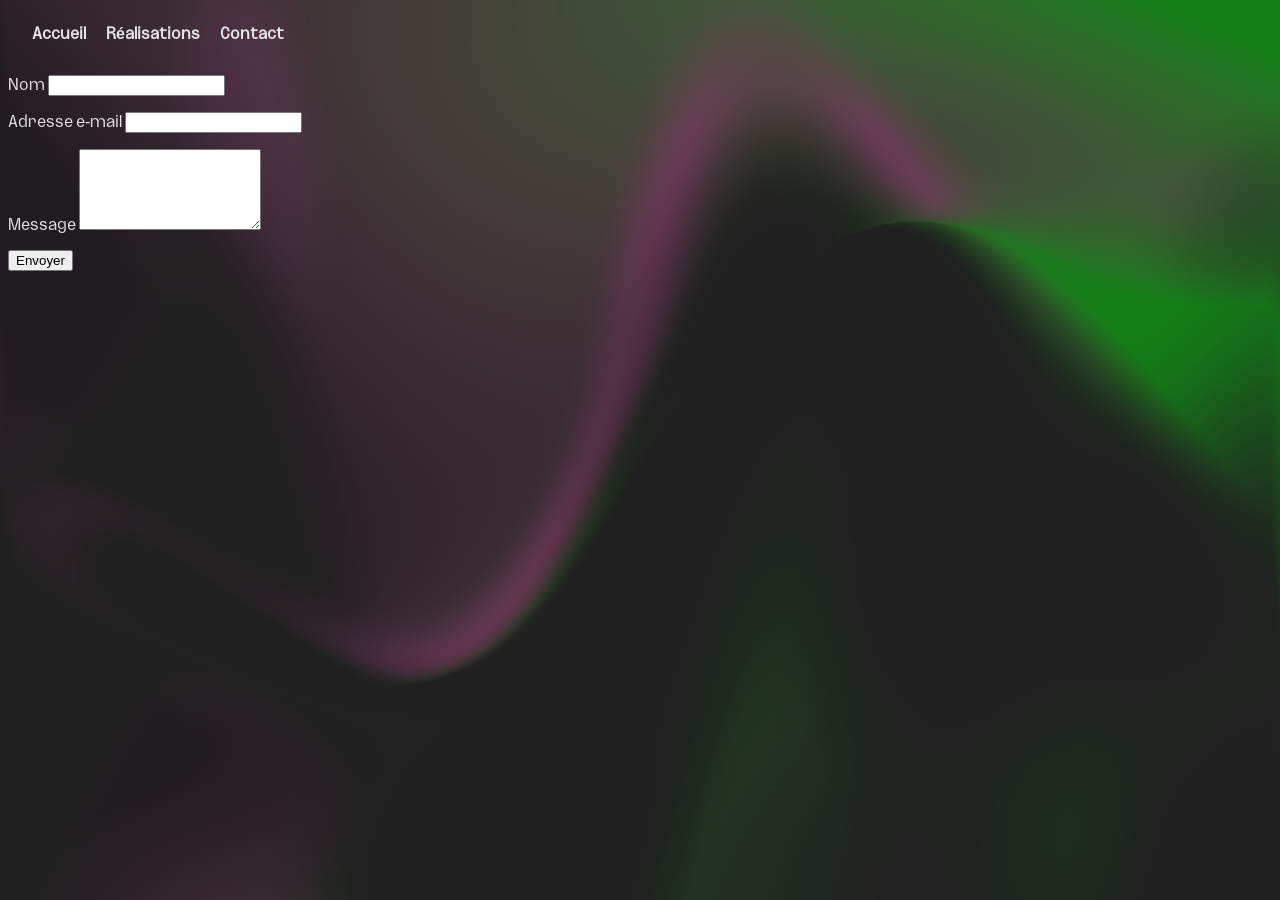
==== contact.html @ 3d208720 "font, contact et realisations" ====
<!DOCTYPE html>
<html lang="fr">

    <head>
        <meta charset="utf-8">
        <meta name="viewport" content="width=device-width, initial-scale=1">
        <title>Contact - Cyberfolio</title>
        <link rel="stylesheet" href="css/style.css">
        <script src="js/AestheticFluidBg.min.js" defer></script>
        <script src="js/main.js" defer></script>
    </head>

    <body>
        <header>
            <button id="bouton-menu" type="button" aria-controls="menu-principal" aria-expended="false">Menu</button>

            <nav id="menu-principal">
                <a href="index.html">Accueil</a>
                <a href="realisations.html">Réalisations</a>
                <a href="contact.html">Contact</a>
             </nav>
        </header>

        <main class="contenu-animé">
            <div class="introduction-fond" aria-hidden="true">
                    <div id="fond-introduction"></div>
            </div>

            <form id="formulaire-contact">
                <p>
                    <label for="nom">Nom</label>
                    <input id="nom" type="text" required>
                </p>

                <p>
                    <label for="email">Adresse e-mail</label>
                    <input id="email" type="email" required>
                </p>

                <p>
                    <label for="message">Message</label>
                    <textarea id="message" rows="5" maxlength="500" required></textarea>
                </p>

                <button type="submit">Envoyer</button>
                <p id="retour-contact" role="status"></p>
            </form>
        </main>
    </body>
</html>
---- css/style.css ----
@font-face {
    font-family: "DxBrutalist-ExtraBold";
    src: url("../fonts/DxBrutalist-ExtraBold.otf") format("opentype");
    font-weight: 400;
    font-display: swap;
}

@font-face {
    font-family: "Hermaiona";
    src: url("../fonts/Hermaiona.otf") format("opentype");
    font-weight: 400;
    font-display: swap;
}

@font-face {
    font-family: "Blubird";
    src: url('../fonts/Blubird.otf') format("opentype");
    font-weight: 400;
    font-display: swap;
}

body {
    background-color: #1c1c1c;
    color: #e4e4e4;
    font-family: "Blubird", sans-serif;
}

.lien-projets{
    display: inline-block;
    background-color: #ff5fc2;
    color:#1c1c1c;
    padding: 12px 20px;
    border-radius: 999px;
    text-decoration: none;
}

nav {
    display: flex;
    flex-wrap: wrap;
    gap: 20px;
    padding: 16px 24px;
}

nav a {
    color: #e4e4e4;
    text-decoration: none;
    font-weight: bold;
}

nav a:hover,
nav a:focus-visible {
    color: #ff5fc2;
}

.introduction {
    margin: 16px;
    padding: 64px 24px;
    border: 1px solid rgba(255, 255, 255, 0.22);
    border-radius: 28px;
    background: linear-gradient(
        145deg,
        rgba(0, 255, 0, 0.12),
        rgba(28,28,28, 0.48) 60%
    );
    backdrop-filter: blur(16px) saturate(1.35);
    box-shadow:
    inset 0 1px 0 rgba(255,255,255, 0.24),
    0 12px 32px rgba(0,0,0,0.25);
}

.introduction-fond {
    position: absolute;
    inset: 0;
    z-index: -1;
    opacity: 0.45;
    pointer-events: none;
}

#fond-introduction {
    width: 100%;
    height: 100%;
}

.introduction-contenu {
    position: relative;
    z-index: 1;
}

.introduction h1 {
    margin: 0;
    color: #ff5fc2;
    font-size: clamp(48px, 10vw, 112px);
    font-family: "Blubird", Arial, sans-serif;
    font-weight: 400;
    line-height: 1;
}

.competences {
    padding: 32px 24px;
}

.competences ul {
    display: flex;
    flex-wrap: wrap balance;
    gap: 16px;
    list-style: none;
    margin: 0;
    padding: 0;
}

.competences li {
    margin: 1px;
    padding: 18px 24px;
    border: 1px solid rgba(255, 255, 255, 0.22);
    border-radius: 28px;
    background: linear-gradient(
        145deg,
        rgba(255, 255, 255, 0.12),
        rgba(28,28,28, 0.48) 60%
    );
    backdrop-filter: blur(16px) saturate(1.35);
    box-shadow:
    inset 0 1px 0 rgba(255,255,255, 0.24),
    0 12px 32px rgba(0,0,0,0.25);
}

.demarche-securite {
    margin: 16px;
    padding: 18px 24px;
    border: 1px solid rgba(255, 255, 255, 0.22);
    border-radius: 28px;
    background: linear-gradient(
        145deg,
        rgba(255, 0, 255, 0.12),
        rgba(28,28,28, 0.48) 60%
    );
    backdrop-filter: blur(16px) saturate(1.35);
    box-shadow:
    inset 0 1px 0 rgba(255,255,255, 0.24),
    0 12px 32px rgba(0,0,0,0.25)
}

.demarche-securite h2 {
    margin-top: 0;
}

footer{
    padding: 16px 24px;
    border-top: 1px solid #444;
}

#bouton-menu {
    display: none;
}

@media (max-width: 600px) {
    nav {
        gap: 12px;
        padding: 12px 16px;
    }

    .introduction {
        padding: 48px 16px;
    }

    .competences,
    footer {
        padding: 24px 16px;
    }

    .competences ul {
        display: grid;
        grid-template-columns: repeat(auto-fit, minmax(mix(100%, 200px), 1fr));
        grid-auto-rows: 1fr;
        grid-template-columns: 1fr;
    }

    .demarche-securite {
        margin: 24px 16px;
        padding: 16px;
    }

    #bouton-menu.pret {
        display: inline-block;
        margin: 12px 16px;
        padding: 10px 16px;
        border: 0;
        border-radius: 999px;
        background-color: #ff5fc2;
        color: #1c1c1c;
    }

    #bouton-menu.pret + #menu-principal:not(.ouvert) {
        display: none;
    }
}
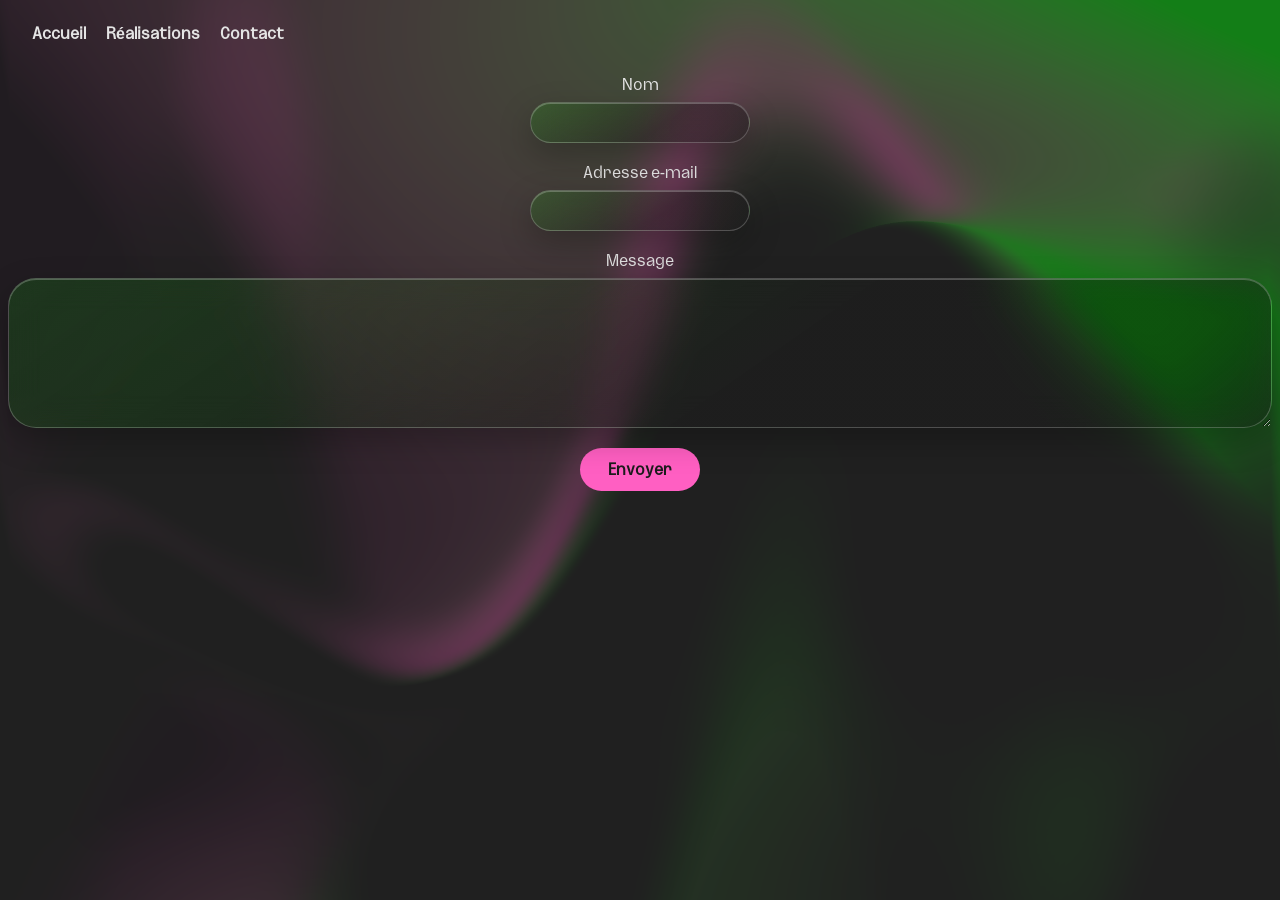
==== commit 2a3bc1a9: "style fini" ====
--- a/contact.html
+++ b/contact.html
@@ -26,23 +26,25 @@
                     <div id="fond-introduction"></div>
             </div>
 
-            <form id="formulaire-contact">
+            <form id="contact-form" class="contact-form">
                 <p>
-                    <label for="nom">Nom</label>
-                    <input id="nom" type="text" required>
+                    <div class="champ-contact">
+                        <label for="nom">Nom</label>
+                        <input id="nom" type="text" required>
+                    </div>
+
+                    <div class="champ-contact">
+                        <label for="email">Adresse e-mail</label>
+                        <input id="email" type="email" required>
+                    </div>
+
+                    <div class="champ-contact">
+                        <label for="message">Message</label>
+                        <textarea id="message" name="message" rows="5" maxlength="500" required></textarea>
+                    </div>
+
+                    <button type="submit" class="bouton-envoyer">Envoyer</button>
                 </p>
-
-                <p>
-                    <label for="email">Adresse e-mail</label>
-                    <input id="email" type="email" required>
-                </p>
-
-                <p>
-                    <label for="message">Message</label>
-                    <textarea id="message" rows="5" maxlength="500" required></textarea>
-                </p>
-
-                <button type="submit">Envoyer</button>
                 <p id="retour-contact" role="status"></p>
             </form>
         </main>
--- a/css/style.css
+++ b/css/style.css
@@ -82,17 +82,48 @@
 }
 
 .introduction-contenu {
-    position: relative;
-    z-index: 1;
-}
-
-.introduction h1 {
+    display: grid;
+    grid-template-columns: minmax(0,320px) auto;
+    align-items: center;
+    justify-content: center;
+    gap: clamp(32px, 6vw, 80px)
+}
+
+.introduction-contenu > .logo-bird-gum {
+    display: block;
+    width: 100%;
+    height: auto;
+}
+
+.introduction-texte {
+    display: grid;
+    justify-items: start;
+}
+
+.logo-bird-gum {
+    display: block;
+    width: 325px;
+    max-width: 100%;
+    height: auto;
+}
+
+.logo-gum {
+    font-family: "DxBrutalist-ExtraBold";
+    font-size: 390px;
+    fill: #00ff0b
+}
+
+.logo-bird {
+    font-family: "Hermaiona";
+    font-size: 589px;
+    fill: #ff5fc2;
+}
+
+.introduction-texte h1 {
     margin: 0;
-    color: #ff5fc2;
-    font-size: clamp(48px, 10vw, 112px);
-    font-family: "Blubird", Arial, sans-serif;
-    font-weight: 400;
-    line-height: 1;
+    font-size: clamp(1.8rem, 3vw, 2.5rem);
+    line-height: 1.1;
+    color: #e4e4e4;
 }
 
 .competences {
@@ -151,6 +182,186 @@
 
 #bouton-menu {
     display: none;
+    cursor: pointer;
+}
+
+.grille-projets {
+    display: grid;
+    grid-template-columns: repeat(auto-fit, minmax(min(100%, 260px), 1fr));
+    gap: 16px;
+    padding: 24px;
+}
+
+.grille-projets article {
+    padding: 18px 24px;
+    border: 1px solid rgba(255, 255, 255, 0.22);
+    border-radius: 28px;
+    background: linear-gradient(
+        145deg,
+        rgba(0, 255, 0, 0.12),
+        rgba(28,28,28, 0.48) 60%
+    );
+    backdrop-filter: blur(16px) saturate(1.35);
+    box-shadow:
+    inset 0 1px 0 rgba(255,255,255, 0.24),
+    0 12px 32px rgba(0,0,0,0.25)
+}
+
+.grille-projets article h2 {
+    margin-top: 0;
+}
+
+#filtres-projets {
+    display: flex;
+    flex-wrap: wrap;
+    gap: 8px;
+    padding: 0 24px;
+}
+
+#filtres-projets button {
+    padding: 8px 16px;
+    border: 0px;
+    border-radius: 999px;
+    background-color: #282828;
+    color: #e4e4e4;
+    cursor: pointer;
+}
+
+#filtres-projets button[aria-pressed="true"] {
+    background-color: #ff5fc2;
+    color: #1c1c1c;
+}
+
+.contact-form input[type="text"],
+.contact-form input[type="email"]{
+    margin: 16px;
+    padding: 10px 24px;
+    border: 1px solid rgba(255, 255, 255, 0.22);
+    border-radius: 28px;
+    background: linear-gradient(
+        145deg,
+        rgba(0, 255, 0, 0.12),
+        rgba(28,28,28, 0.48) 60%
+    );
+    backdrop-filter: blur(16px) saturate(1.35);
+    box-shadow:
+    inset 0 1px 0 rgba(255,255,255, 0.24),
+    0 12px 32px rgba(0,0,0,0.25);
+}
+
+.contact-form textarea{
+    margin: 16px;
+    padding: 10px 240px;
+    border: 1px solid rgba(255, 255, 255, 0.22);
+    border-radius: 28px;
+    background: linear-gradient(
+        145deg,
+        rgba(0, 255, 0, 0.12),
+        rgba(28,28,28, 0.48) 60%
+    );
+    backdrop-filter: blur(16px) saturate(1.35);
+    box-shadow:
+    inset 0 1px 0 rgba(255,255,255, 0.24),
+    0 12px 32px rgba(0,0,0,0.25);
+}
+
+.contact-form .champ-contact > textarea {
+    display: block;
+    width: 100%;
+    max-width: 100%;
+    min-height: 150px;
+    padding: 14px 18px;
+    line-height: 1.5;
+    resize: vertical;
+}
+
+.contact-form .champ-contact > :is(input[type="text"], input[type="email"]) {
+    width: 220px;
+    max-width: 100%;
+    padding: 10px 16px;
+}
+
+.contact-form .champ-contact {
+    display: flex;
+    flex-direction: column;
+    align-items: center;
+    gap: 8px;
+    margin-bottom: 20px;
+    width: 100%;
+    min-width: 0;
+    box-sizing: border-box;
+}
+
+.contact-form .champ-contact > :is(input, textarea) {
+    box-sizing: border-box;
+    margin: 0;
+    color: #f5f5f5;
+    caret-color: #ff5fc2;
+    font: inherit;
+    text-align: left;
+}
+
+.contact-form .bouton-envoyer {
+    display: block;
+    justify-self: center;
+    width: fit-content;
+    margin: 8px auto 0;
+    padding: 12px 28px;
+    border: 0;
+    border-radius: 999px;
+    background: #ff5fc2;
+    color: #1c1c1c;
+    font: inherit;
+    font-weight: 700;
+    cursor: pointer;
+}
+
+.contact-form .bouton-envoyer:hover {
+    background: #ff89d1;
+}
+
+.contact-form .bouton-envoyer:focus-visible {
+    outline: 2px solid #fff;
+    outline-offset: 4px;
+}
+
+.contact-form :is(input, textarea):focus {
+    outline: none;
+    border-color: #ff5fc2;
+    box-shadow:
+        0 0 0 2px rgba(255, 95, 194, 0.22),
+        inset 0 1px 0 rgba(255, 255, 255, 0.24);
+}
+
+@media (min-width: 900px) {
+    .introduction {
+        box-sizing: border-box;
+        min-height: clamp(420px, 55vh, 620px);
+        display: grid;
+        align-items: center;
+    }
+
+    .introduction-contenu {
+        width: 100%;
+        grid-template-columns: minmax(0, 480px) auto;
+        gap: clamp(40px, 5vw, 80px);
+    }
+
+    .introduction-texte h1 {
+        font-size: clamp(2.75rem, 4vw, 4rem);
+    }
+
+    .introduction-texte p {
+        font-size: clamp(1.125rem, 1.6vw, 1.5rem);
+    }
+
+    .introduction-texte .lien-projets {
+        font-size: 1.125rem;
+        padding: 14px 26px;
+    }
+    .logo-bird-gum .logo-gum {
+        transform: translateY(-5px);
+    }
 }
 
 @media (max-width: 600px) {
@@ -161,6 +372,16 @@
 
     .introduction {
         padding: 48px 16px;
+    }
+
+    .introduction-contenu {
+        grid-template-columns: minmax(0, 320px);
+        gap: 24px;
+    }
+
+    .introduction-texte {
+        justify-items: center;
+        text-align: center;
     }
 
     .competences,
@@ -179,18 +400,18 @@
         margin: 24px 16px;
         padding: 16px;
     }
-
-    #bouton-menu.pret {
-        display: inline-block;
-        margin: 12px 16px;
-        padding: 10px 16px;
-        border: 0;
-        border-radius: 999px;
-        background-color: #ff5fc2;
-        color: #1c1c1c;
-    }
-
-    #bouton-menu.pret + #menu-principal:not(.ouvert) {
-        display: none;
+}
+
+@supports (field-sizing: content) {
+    .contact-form .champ-contact > :is(input[type="text"], input[type="email"]) {
+        field-sizing: content;
+        width: auto;
+        min-width: min(220px, 100%);
+    }
+
+    .contact-form textarea {
+        field-sizing: content;
+        height: auto;
+        min-height: 150px;
     }
 }
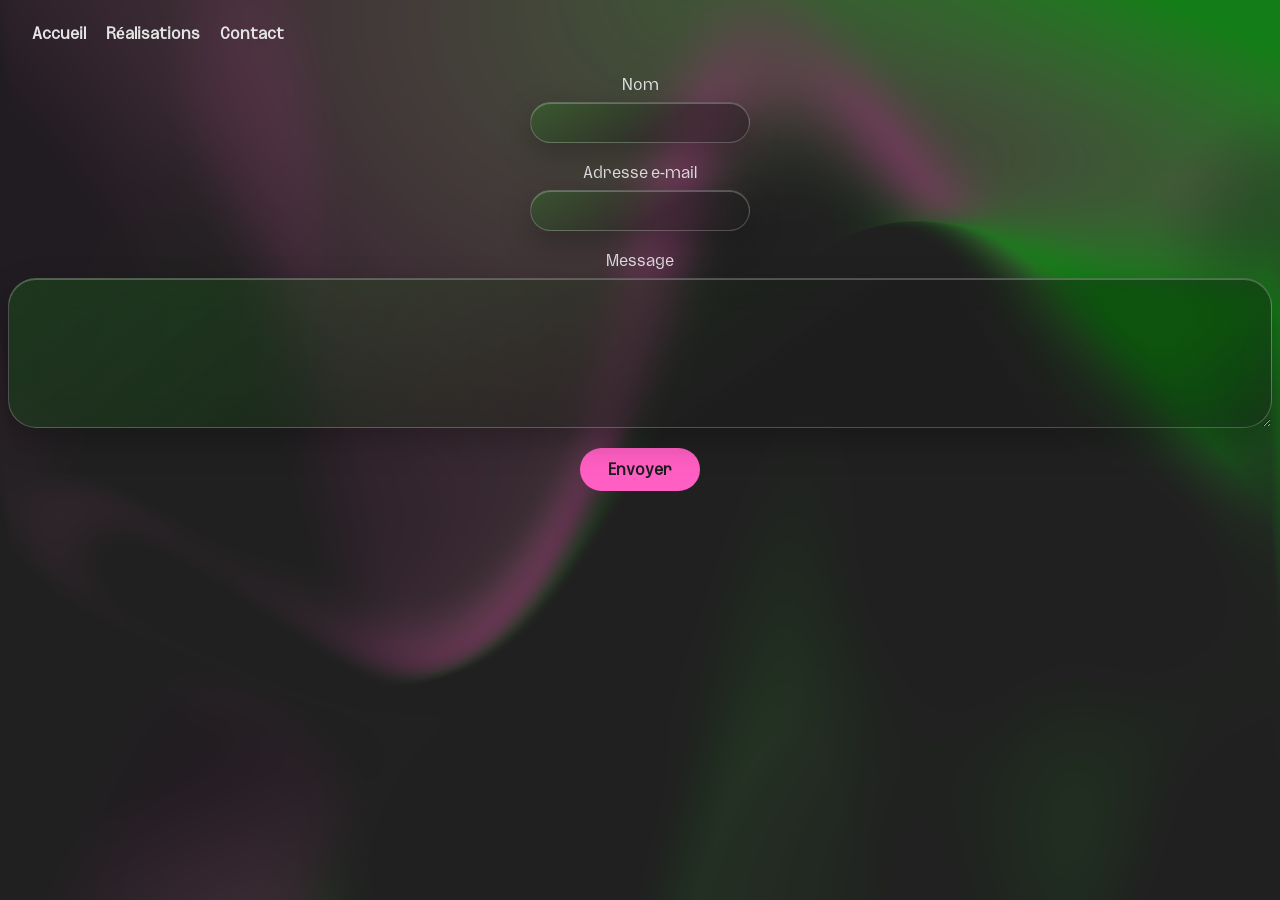
==== commit 6856bef7: "logo" ====
--- a/contact.html
+++ b/contact.html
@@ -4,7 +4,8 @@
     <head>
         <meta charset="utf-8">
         <meta name="viewport" content="width=device-width, initial-scale=1">
-        <title>Contact - Cyberfolio</title>
+        <title>Cyberfolio - BirdGum</title>
+        <link rel="icon" type="image/png" href="img/logo.png">
         <link rel="stylesheet" href="css/style.css">
         <script src="js/AestheticFluidBg.min.js" defer></script>
         <script src="js/main.js" defer></script>
--- a/css/style.css
+++ b/css/style.css
@@ -69,7 +69,7 @@
 }
 
 .introduction-fond {
-    position: absolute;
+    position: fixed;
     inset: 0;
     z-index: -1;
     opacity: 0.45;
@@ -130,16 +130,17 @@
     padding: 32px 24px;
 }
 
-.competences ul {
-    display: flex;
-    flex-wrap: wrap balance;
-    gap: 16px;
+.liste-competences {
+    display: grid;
+    grid-template-columns: repeat(2, minmax(0, 1fr));
+    gap: 20px;
+    max-width: 1150px;
+    margin: 0 auto;
+    padding: 0;
     list-style: none;
-    margin: 0;
-    padding: 0;
-}
-
-.competences li {
+}
+
+.liste-competences > li {
     margin: 1px;
     padding: 18px 24px;
     border: 1px solid rgba(255, 255, 255, 0.22);
@@ -153,6 +154,17 @@
     box-shadow:
     inset 0 1px 0 rgba(255,255,255, 0.24),
     0 12px 32px rgba(0,0,0,0.25);
+}
+
+.competences h3 {
+    text-align: center;
+    margin-top: 0;
+}
+
+.liste-competences > li > ul {
+    display:block;
+    list-style:disc;
+    padding: 10px 20px;
 }
 
 .demarche-securite {
@@ -359,9 +371,6 @@
         font-size: 1.125rem;
         padding: 14px 26px;
     }
-    .logo-bird-gum .logo-gum {
-        transform: translateY(-5px);
-    }
 }
 
 @media (max-width: 600px) {
@@ -400,6 +409,10 @@
         margin: 24px 16px;
         padding: 16px;
     }
+
+    .logo-bird-gum .logo-gum {
+        transform: translateY(-0px);
+    }
 }
 
 @supports (field-sizing: content) {
